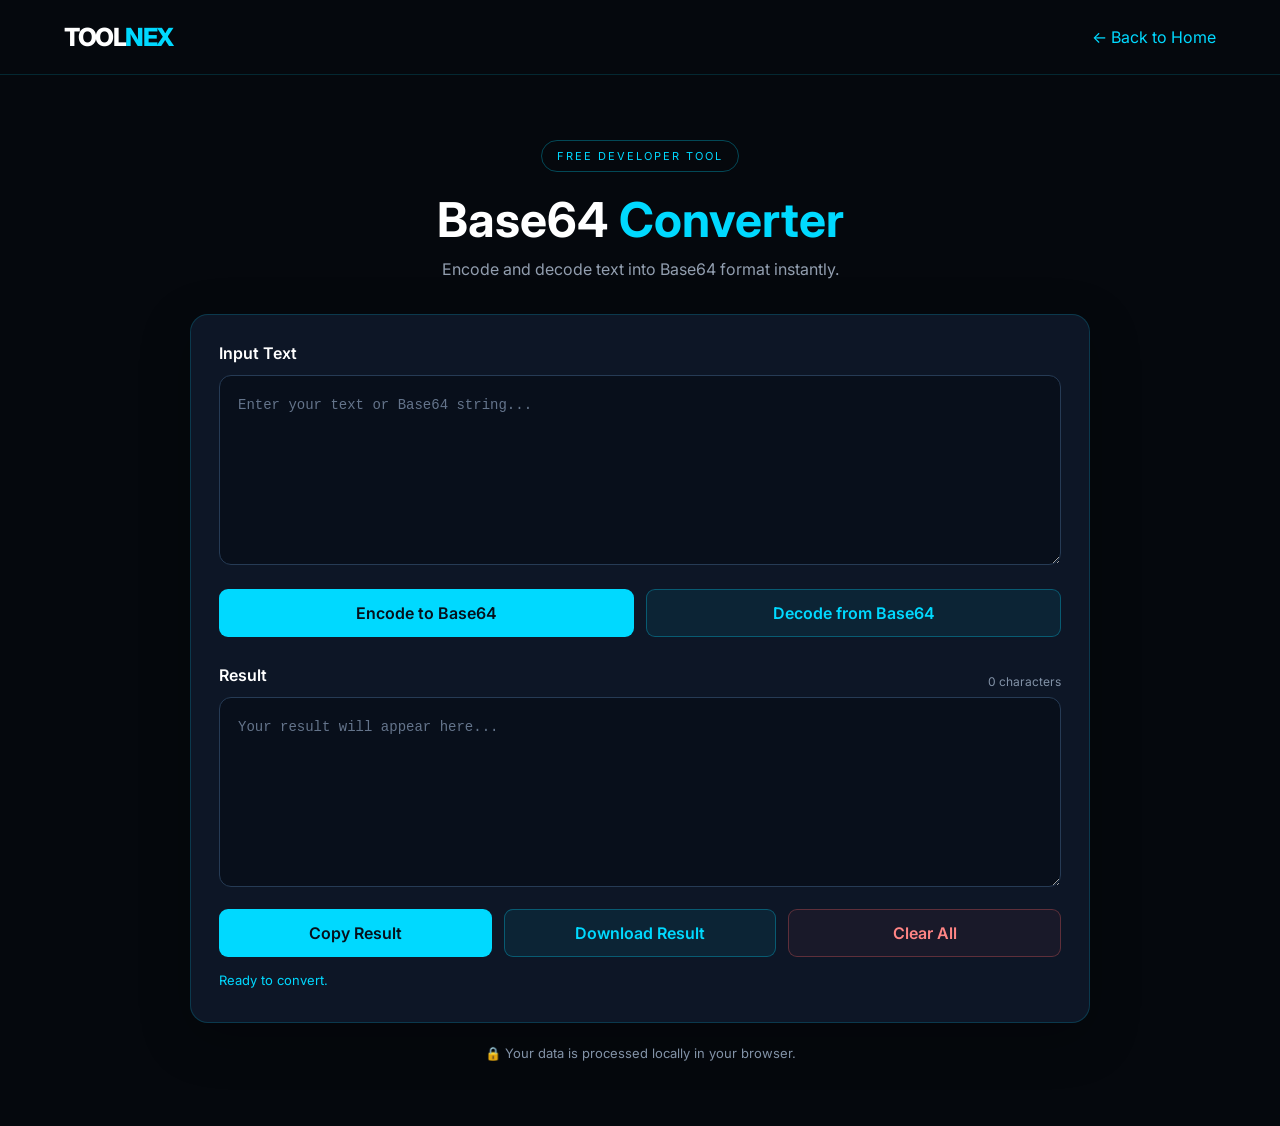
==== tools/base64-converter.html @ 95f79d6b "Initial TOOLNEX website release" ====
<!DOCTYPE html>
<html lang="en">
<head>
    <meta charset="UTF-8">
    <meta name="viewport" content="width=device-width, initial-scale=1.0">
    <title>Base64 Converter | TOOLNEX</title>
    <meta name="description" content="Encode and decode Base64 text online for free with TOOLNEX. Fast, simple and easy-to-use Base64 converter.">
    

    <link rel="stylesheet" href="../css/style.css">
    <link rel="stylesheet" href="../css/base64-converter.css">
</head>
<body>

    <header class="tool-header">
        <a href="../index.html" class="logo">TOOL<span>NEX</span></a>
        <a href="../index.html" class="back-home">← Back to Home</a>
    </header>

    <main class="base64-container">

        <section class="base64-heading">
            <span class="tool-tag">FREE DEVELOPER TOOL</span>
            <h1>Base64 <span>Converter</span></h1>
            <p>Encode and decode text into Base64 format instantly.</p>
        </section>

        <section class="base64-box">

            <label for="inputText">Input Text</label>

            <textarea
                id="inputText"
                placeholder="Enter your text or Base64 string..."
                spellcheck="false"
            ></textarea>

            <div class="base64-actions">
                <button id="encodeBtn" class="primary-btn">Encode to Base64</button>
                <button id="decodeBtn">Decode from Base64</button>
            </div>

            <div class="output-heading">
                <label for="outputText">Result</label>
                <span id="resultStats">0 characters</span>
            </div>

            <textarea
                id="outputText"
                placeholder="Your result will appear here..."
                readonly
                spellcheck="false"
            ></textarea>

            <div class="bottom-actions">
                <button id="copyBtn" class="primary-btn">Copy Result</button>
                <button id="downloadBtn">Download Result</button>
                <button id="clearBtn" class="clear-btn">Clear All</button>
            </div>

            <p id="statusMessage" aria-live="polite">
                Ready to convert.
            </p>

        </section>

        <p class="privacy-note">
            🔒 Your data is processed locally in your browser.
        </p>

    </main>

    <script src="../js/base64-converter.js"></script>
</body>
</html>
---- css/style.css ----
@import url('https://fonts.googleapis.com/css2?family=Inter:wght@400;500;600;700;800;900&display=swap');

:root {
    --bg: #05080d;
    --surface: #0b111b;
    --card: #0c1420;
    --text: #f2f7ff;
    --muted: #8995a7;
    --cyan: #00f5d4;
    --blue: #1687ff;
    --border: rgba(255,255,255,0.09);
    --shadow: rgba(0,245,212,0.12);
}

* {
    margin: 0;
    padding: 0;
    box-sizing: border-box;
}

body {
    background: var(--bg);
    color: var(--text);
    font-family: 'Inter', sans-serif;
    overflow-x: hidden;
    transition: background .3s, color .3s;
}

a {
    text-decoration: none;
    color: inherit;
}

button, input {
    font: inherit;
}

/* NAVBAR */

.navbar {
    width: 100%;
    height: 85px;
    padding: 0 8%;
    display: flex;
    justify-content: space-between;
    align-items: center;
    border-bottom: 1px solid var(--border);
    background: rgba(5,8,13,.85);
    backdrop-filter: blur(18px);
    position: sticky;
    top: 0;
    z-index: 100;
}

.logo {
    font-size: 25px;
    font-weight: 900;
    letter-spacing: -1.5px;
}

.logo span {
    color: var(--cyan);
}

.logo i {
    color: var(--blue);
    font-style: normal;
}

.nav-links {
    display: flex;
    gap: 35px;
}

.nav-links a {
    color: var(--muted);
    font-size: 13px;
    font-weight: 600;
    transition: .3s;
}

.nav-links a:hover {
    color: var(--cyan);
}

.nav-actions {
    display: flex;
    align-items: center;
    gap: 15px;
}

.theme-btn, .menu-btn {
    background: transparent;
    color: var(--text);
    border: 1px solid var(--border);
    border-radius: 10px;
    width: 40px;
    height: 40px;
    cursor: pointer;
}

.nav-button {
    padding: 12px 20px;
    border-radius: 8px;
    background: var(--cyan);
    color: #03100f;
    font-size: 12px;
    font-weight: 800;
    transition: .3s;
}

.nav-button:hover {
    background: var(--blue);
    color: white;
    transform: translateY(-3px);
}

.menu-btn {
    display: none;
}

/* HERO */

.hero {
    min-height: 670px;
    position: relative;
    display: flex;
    align-items: center;
    justify-content: center;
    padding: 100px 20px 120px;
    overflow: hidden;
    text-align: center;
    border-bottom: 1px solid var(--border);
}

.hero-glow {
    position: absolute;
    width: 650px;
    height: 450px;
    background: var(--cyan);
    opacity: .09;
    filter: blur(150px);
    border-radius: 50%;
    top: 10%;
    left: 50%;
    transform: translateX(-50%);
    pointer-events: none;
}

.hero-content {
    max-width: 850px;
    position: relative;
    z-index: 2;
    animation: heroEnter 1s ease both;
}

.hero-tag {
    display: inline-flex;
    align-items: center;
    gap: 10px;
    border: 1px solid rgba(0,245,212,.25);
    background: rgba(0,245,212,.06);
    color: var(--cyan);
    padding: 10px 17px;
    border-radius: 30px;
    font-size: 10px;
    font-weight: 800;
    letter-spacing: 2px;
    margin-bottom: 30px;
}

.status-dot {
    width: 7px;
    height: 7px;
    background: var(--cyan);
    border-radius: 50%;
    box-shadow: 0 0 12px var(--cyan);
}

.hero h1 {
    font-size: clamp(38px, 6vw, 70px);
    font-weight: 900;
    letter-spacing: -4px;
    line-height: 1.15;
}

.hero h1 span {
    background: linear-gradient(90deg, var(--cyan), var(--blue));
    -webkit-background-clip: text;
    background-clip: text;
    color: transparent;
}

.hero-content > p {
    max-width: 570px;
    margin: 25px auto 35px;
    color: var(--muted);
    font-size: 15px;
    line-height: 1.9;
}

/* SEARCH */

.search-container {
    max-width: 650px;
    height: 70px;
    margin: auto;
    display: flex;
    align-items: center;
    gap: 15px;
    padding: 8px 9px 8px 22px;
    background: var(--surface);
    border: 1px solid rgba(0,245,212,.25);
    border-radius: 13px;
    box-shadow: 0 0 40px var(--shadow);
    transition: .3s;
}

.search-container:focus-within {
    border-color: var(--cyan);
    box-shadow: 0 0 35px rgba(0,245,212,.2);
}

.search-icon {
    font-size: 29px;
    color: var(--cyan);
}

.search-container input {
    flex: 1;
    min-width: 0;
    background: transparent;
    border: none;
    outline: none;
    color: var(--text);
    font-size: 14px;
}

.search-container input::placeholder {
    color: var(--muted);
}

.search-container button {
    height: 51px;
    padding: 0 24px;
    background: var(--cyan);
    border: none;
    border-radius: 8px;
    font-size: 12px;
    font-weight: 800;
    cursor: pointer;
    transition: .3s;
}

.search-container button:hover {
    background: var(--blue);
    color: white;
}

.popular-searches {
    display: flex;
    justify-content: center;
    flex-wrap: wrap;
    gap: 18px;
    margin-top: 23px;
    font-size: 11px;
}

.popular-searches span {
    color: var(--muted);
}

.popular-searches a {
    color: var(--cyan);
    transition: .3s;
}

.popular-searches a:hover {
    color: var(--blue);
}

.hero-bottom {
    position: absolute;
    bottom: 30px;
    left: 8%;
    right: 8%;
    display: flex;
    justify-content: space-between;
    color: var(--muted);
    font-size: 9px;
    letter-spacing: 2px;
    font-weight: 700;
}

/* TOOLS SECTION */

.tools-section {
    padding: 100px 8%;
    max-width: 1600px;
    margin: auto;
}

.section-heading {
    display: flex;
    justify-content: space-between;
    margin-bottom: 45px;
}

.section-label {
    display: block;
    color: var(--cyan);
    font-size: 10px;
    letter-spacing: 3px;
    font-weight: 800;
    margin-bottom: 15px;
}

.section-heading h2, .about-section h2 {
    font-size: clamp(30px, 4vw, 45px);
    font-weight: 900;
    letter-spacing: -2px;
}

.section-heading h2 span, .about-section h2 span {
    color: var(--cyan);
}

.section-heading p {
    color: var(--muted);
    margin-top: 12px;
    font-size: 13px;
}

.tools-grid {
    display: grid;
    grid-template-columns: repeat(3, 1fr);
    gap: 22px;
}

.tool-card {
    background: var(--card);
    border: 1px solid var(--border);
    border-radius: 14px;
    padding: 30px;
    min-height: 255px;
    position: relative;
    overflow: hidden;
    transition: .35s;
}

.tool-card::before {
    content: "";
    position: absolute;
    width: 150px;
    height: 150px;
    background: var(--cyan);
    filter: blur(100px);
    opacity: 0;
    right: -50px;
    top: -50px;
    transition: .35s;
}

.tool-card:hover {
    transform: translateY(-8px);
    border-color: rgba(0,245,212,.5);
    box-shadow: 0 15px 40px rgba(0,0,0,.25);
}

.tool-card:hover::before {
    opacity: .25;
}

.tool-icon {
    width: 48px;
    height: 48px;
    display: flex;
    justify-content: center;
    align-items: center;
    border-radius: 12px;
    background: rgba(0,245,212,.09);
    color: var(--cyan);
    font-size: 25px;
    margin-bottom: 25px;
}

.tool-category {
    color: var(--cyan);
    font-size: 9px;
    letter-spacing: 2px;
    font-weight: 800;
}

.tool-card h3 {
    font-size: 18px;
    margin: 12px 0;
}

.tool-card p {
    font-size: 12px;
    color: var(--muted);
    line-height: 1.8;
}

.tool-link {
    display: inline-block;
    margin-top: 22px;
    color: var(--cyan);
    font-size: 11px;
    font-weight: 800;
}

.no-results {
    text-align: center;
    color: var(--muted);
    padding: 35px;
}

/* ABOUT */

.about-section {
    padding: 100px 20px;
    text-align: center;
    border-top: 1px solid var(--border);
    background: var(--surface);
}

.about-section p {
    max-width: 600px;
    margin: 20px auto 0;
    color: var(--muted);
    font-size: 14px;
    line-height: 1.9;
}

/* FOOTER */

.footer {
    min-height: 110px;
    padding: 30px 8%;
    display: flex;
    justify-content: space-between;
    align-items: center;
    gap: 20px;
    flex-wrap: wrap;
    border-top: 1px solid var(--border);
}

.footer p, .footer > span {
    font-size: 10px;
    color: var(--muted);
}

/* LIGHT THEME */

body.light-theme {
    --bg: #f3f7fa;
    --surface: #ffffff;
    --card: #ffffff;
    --text: #101b2b;
    --muted: #64748b;
    --border: rgba(10,30,50,.12);
    --shadow: rgba(0,160,180,.12);
}

body.light-theme .navbar {
    background: rgba(255,255,255,.88);
}

body.light-theme .hero-glow {
    opacity: .06;
}

/* ANIMATION */

@keyframes heroEnter {
    from {
        opacity: 0;
        transform: translateY(25px);
    }
    to {
        opacity: 1;
        transform: translateY(0);
    }
}

/* RESPONSIVE */

@media (max-width: 900px) {
    .navbar {
        padding: 0 5%;
    }

    .tools-section {
        padding: 80px 5%;
    }

    .tools-grid {
        grid-template-columns: repeat(2, 1fr);
    }
}

@media (max-width: 650px) {
    .navbar {
        height: 70px;
    }

    .nav-links {
        display: none;
        position: absolute;
        top: 70px;
        left: 0;
        width: 100%;
        padding: 25px;
        flex-direction: column;
        background: var(--surface);
        border-bottom: 1px solid var(--border);
        gap: 25px;
    }

    .nav-links.active {
        display: flex;
    }

    .nav-actions .nav-button {
        display: none;
    }

    .menu-btn {
        display: block;
    }

    .hero {
        min-height: 620px;
        padding: 90px 20px 120px;
    }

    .hero h1 {
        letter-spacing: -2px;
    }

    .hero-content > p {
        font-size: 13px;
    }

    .search-container {
        height: 60px;
        gap: 8px;
        padding-left: 12px;
    }

    .search-container input {
        font-size: 11px;
    }

    .search-container button {
        height: 44px;
        padding: 0 13px;
        font-size: 10px;
    }

    .popular-searches {
        gap: 12px;
    }

    .hero-bottom {
        font-size: 7px;
        left: 5%;
        right: 5%;
    }

    .tools-grid {
        grid-template-columns: 1fr;
    }

    .tool-card {
        min-height: 230px;
    }

    .footer {
        justify-content: center;
        text-align: center;
        flex-direction: column;
    }
}

@media (prefers-reduced-motion: reduce) {
    *, *::before, *::after {
        scroll-behavior: auto !important;
        animation-duration: .01ms !important;
        transition-duration: .01ms !important;
    }
}
---- css/base64-converter.css ----
.base64-container {
    width: min(900px, 92%);
    margin: 65px auto;
}

.tool-header {
    display: flex;
    justify-content: space-between;
    align-items: center;
    padding: 22px 5%;
    border-bottom: 1px solid rgba(0, 217, 255, 0.15);
}

.logo {
    color: #fff;
    font-size: 25px;
    font-weight: 800;
    text-decoration: none;
}

.logo span {
    color: #00d9ff;
}

.back-home {
    color: #00d9ff;
    text-decoration: none;
}

.base64-heading {
    text-align: center;
    margin-bottom: 35px;
}

.tool-tag {
    display: inline-block;
    padding: 8px 15px;
    border: 1px solid rgba(0, 217, 255, 0.3);
    border-radius: 30px;
    color: #00d9ff;
    font-size: 11px;
    letter-spacing: 2px;
}

.base64-heading h1 {
    color: #fff;
    font-size: clamp(32px, 5vw, 48px);
    margin: 18px 0 10px;
}

.base64-heading h1 span {
    color: #00d9ff;
}

.base64-heading p {
    color: #929eaf;
}

.base64-box {
    padding: 28px;
    background: rgba(15, 25, 42, 0.9);
    border: 1px solid rgba(0, 217, 255, 0.18);
    border-radius: 18px;
    box-shadow: 0 15px 50px rgba(0, 0, 0, 0.25);
}

.base64-box label {
    display: block;
    color: #fff;
    margin-bottom: 12px;
    font-weight: 600;
}

.base64-box textarea {
    width: 100%;
    min-height: 190px;
    resize: vertical;
    padding: 18px;
    border: 1px solid #263b55;
    border-radius: 12px;
    background: #080f1b;
    color: #d7f7ff;
    outline: none;
    font-family: Consolas, monospace;
    font-size: 14px;
    line-height: 1.7;
}

.base64-box textarea:focus {
    border-color: #00d9ff;
    box-shadow: 0 0 15px rgba(0, 217, 255, 0.1);
}

.base64-box textarea::placeholder {
    color: #64748b;
}

.base64-actions,
.bottom-actions {
    display: flex;
    flex-wrap: wrap;
    gap: 12px;
    margin: 20px 0 28px;
}

.base64-actions button,
.bottom-actions button {
    flex: 1;
    min-width: 140px;
    padding: 13px 15px;
    border: 1px solid rgba(0, 217, 255, 0.3);
    border-radius: 9px;
    background: rgba(0, 217, 255, 0.07);
    color: #00d9ff;
    font-weight: 600;
    cursor: pointer;
    transition: 0.25s;
}

.base64-actions button:hover,
.bottom-actions button:hover {
    background: #00d9ff;
    color: #06101b;
    transform: translateY(-2px);
}

.base64-actions .primary-btn,
.bottom-actions .primary-btn {
    background: #00d9ff;
    color: #06101b;
}

.base64-actions .primary-btn:hover,
.bottom-actions .primary-btn:hover {
    background: #fff;
}

.output-heading {
    display: flex;
    justify-content: space-between;
    align-items: center;
}

.output-heading span {
    color: #8292a7;
    font-size: 12px;
}

.bottom-actions {
    margin-top: 18px;
    margin-bottom: 10px;
}

.bottom-actions .clear-btn {
    color: #ff8585;
    border-color: rgba(255, 100, 100, 0.3);
    background: rgba(255, 100, 100, 0.05);
}

#statusMessage {
    min-height: 22px;
    margin-top: 15px;
    color: #00d9ff;
    font-size: 13px;
}

#statusMessage.error {
    color: #ff7777;
}

#statusMessage.success {
    color: #54e6a1;
}

.privacy-note {
    margin-top: 22px;
    color: #8292a7;
    text-align: center;
    font-size: 13px;
}

@media (max-width: 600px) {
    .base64-container {
        margin: 40px auto;
    }

    .base64-box {
        padding: 17px;
    }

    .base64-box textarea {
        min-height: 150px;
        font-size: 12px;
    }

    .base64-actions,
    .bottom-actions {
        flex-direction: column;
    }

    .base64-actions button,
    .bottom-actions button {
        width: 100%;
    }
}
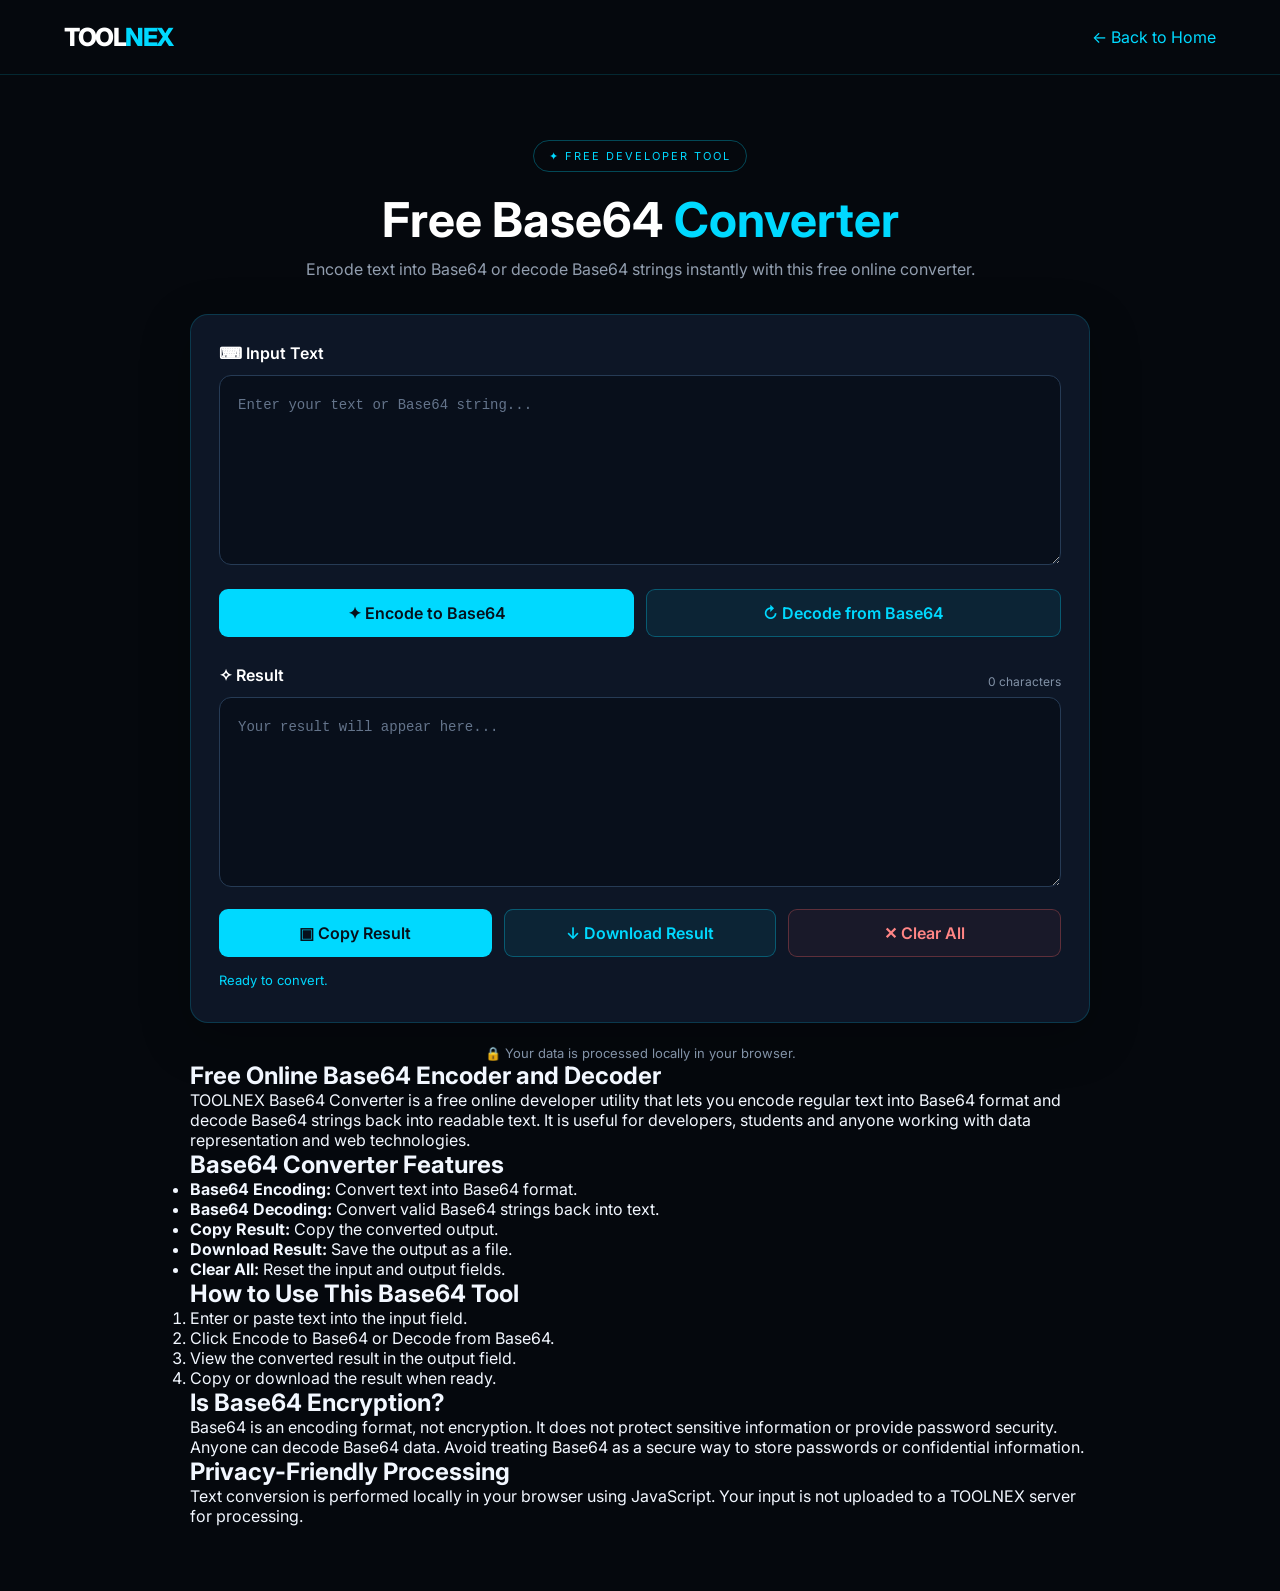
==== commit d79fe6cc: "Optimize Base64 converter SEO" ====
--- a/tools/base64-converter.html
+++ b/tools/base64-converter.html
@@ -1,15 +1,48 @@
+
 <!DOCTYPE html>
 <html lang="en">
 <head>
     <meta charset="UTF-8">
     <meta name="viewport" content="width=device-width, initial-scale=1.0">
-    <title>Base64 Converter | TOOLNEX</title>
-    <meta name="description" content="Encode and decode Base64 text online for free with TOOLNEX. Fast, simple and easy-to-use Base64 converter.">
-    
+
+    <title>Free Base64 Encoder & Decoder Online | TOOLNEX</title>
+    <meta name="description" content="Encode and decode Base64 text online for free with TOOLNEX. Convert text to Base64 and decode Base64 strings instantly using this simple browser-based tool.">
+    <meta name="robots" content="index, follow">
+    <meta name="theme-color" content="#050b12">
+
+    <link rel="canonical" href="https://the-apex-coder.github.io/TOOLNEX/tools/base64-converter.html">
+
+    <meta property="og:type" content="website">
+    <meta property="og:title" content="Free Base64 Encoder & Decoder Online | TOOLNEX">
+    <meta property="og:description" content="Encode text into Base64 or decode Base64 strings instantly with this free online developer tool.">
+    <meta property="og:url" content="https://the-apex-coder.github.io/TOOLNEX/tools/base64-converter.html">
+    <meta property="og:site_name" content="TOOLNEX">
+
+    <meta name="twitter:card" content="summary">
+    <meta name="twitter:title" content="Free Base64 Converter Online | TOOLNEX">
+    <meta name="twitter:description" content="Free online Base64 encoder and decoder for quick text conversion.">
+
+    <script type="application/ld+json">
+    {
+        "@context": "https://schema.org",
+        "@type": "WebApplication",
+        "name": "TOOLNEX Base64 Converter",
+        "url": "https://the-apex-coder.github.io/TOOLNEX/tools/base64-converter.html",
+        "description": "A free online tool to encode text into Base64 and decode Base64 strings.",
+        "applicationCategory": "DeveloperApplication",
+        "operatingSystem": "Any",
+        "offers": {
+            "@type": "Offer",
+            "price": "0",
+            "priceCurrency": "USD"
+        }
+    }
+    </script>
 
     <link rel="stylesheet" href="../css/style.css">
     <link rel="stylesheet" href="../css/base64-converter.css">
 </head>
+
 <body>
 
     <header class="tool-header">
@@ -20,28 +53,32 @@
     <main class="base64-container">
 
         <section class="base64-heading">
-            <span class="tool-tag">FREE DEVELOPER TOOL</span>
-            <h1>Base64 <span>Converter</span></h1>
-            <p>Encode and decode text into Base64 format instantly.</p>
+            <span class="tool-tag">✦ FREE DEVELOPER TOOL</span>
+            <h1>Free Base64 <span>Converter</span></h1>
+            <p>
+                Encode text into Base64 or decode Base64 strings instantly
+                with this free online converter.
+            </p>
         </section>
 
-        <section class="base64-box">
+        <section class="base64-box" aria-label="Base64 converter workspace">
 
-            <label for="inputText">Input Text</label>
+            <label for="inputText">⌨ Input Text</label>
 
             <textarea
                 id="inputText"
                 placeholder="Enter your text or Base64 string..."
                 spellcheck="false"
+                aria-label="Enter text or Base64 input"
             ></textarea>
 
             <div class="base64-actions">
-                <button id="encodeBtn" class="primary-btn">Encode to Base64</button>
-                <button id="decodeBtn">Decode from Base64</button>
+                <button id="encodeBtn" class="primary-btn">✦ Encode to Base64</button>
+                <button id="decodeBtn">↻ Decode from Base64</button>
             </div>
 
             <div class="output-heading">
-                <label for="outputText">Result</label>
+                <label for="outputText">✧ Result</label>
                 <span id="resultStats">0 characters</span>
             </div>
 
@@ -50,12 +87,13 @@
                 placeholder="Your result will appear here..."
                 readonly
                 spellcheck="false"
+                aria-label="Base64 conversion result"
             ></textarea>
 
             <div class="bottom-actions">
-                <button id="copyBtn" class="primary-btn">Copy Result</button>
-                <button id="downloadBtn">Download Result</button>
-                <button id="clearBtn" class="clear-btn">Clear All</button>
+                <button id="copyBtn" class="primary-btn">▣ Copy Result</button>
+                <button id="downloadBtn">↓ Download Result</button>
+                <button id="clearBtn" class="clear-btn">✕ Clear All</button>
             </div>
 
             <p id="statusMessage" aria-live="polite">
@@ -64,12 +102,63 @@
 
         </section>
 
-        <p class="privacy-note">
-            🔒 Your data is processed locally in your browser.
-        </p>
+        <section class="privacy-note">
+            <p>🔒 Your data is processed locally in your browser.</p>
+        </section>
+
+        <section class="base64-info">
+
+            <h2>Free Online Base64 Encoder and Decoder</h2>
+
+            <p>
+                TOOLNEX Base64 Converter is a free online developer utility
+                that lets you encode regular text into Base64 format and
+                decode Base64 strings back into readable text. It is useful
+                for developers, students and anyone working with data
+                representation and web technologies.
+            </p>
+
+            <h2>Base64 Converter Features</h2>
+
+            <ul>
+                <li><strong>Base64 Encoding:</strong> Convert text into Base64 format.</li>
+                <li><strong>Base64 Decoding:</strong> Convert valid Base64 strings back into text.</li>
+                <li><strong>Copy Result:</strong> Copy the converted output.</li>
+                <li><strong>Download Result:</strong> Save the output as a file.</li>
+                <li><strong>Clear All:</strong> Reset the input and output fields.</li>
+            </ul>
+
+            <h2>How to Use This Base64 Tool</h2>
+
+            <ol>
+                <li>Enter or paste text into the input field.</li>
+                <li>Click Encode to Base64 or Decode from Base64.</li>
+                <li>View the converted result in the output field.</li>
+                <li>Copy or download the result when ready.</li>
+            </ol>
+
+            <h2>Is Base64 Encryption?</h2>
+
+            <p>
+                Base64 is an encoding format, not encryption. It does not
+                protect sensitive information or provide password security.
+                Anyone can decode Base64 data. Avoid treating Base64 as a
+                secure way to store passwords or confidential information.
+            </p>
+
+            <h2>Privacy-Friendly Processing</h2>
+
+            <p>
+                Text conversion is performed locally in your browser using
+                JavaScript. Your input is not uploaded to a TOOLNEX server
+                for processing.
+            </p>
+
+        </section>
 
     </main>
 
     <script src="../js/base64-converter.js"></script>
+
 </body>
 </html>
